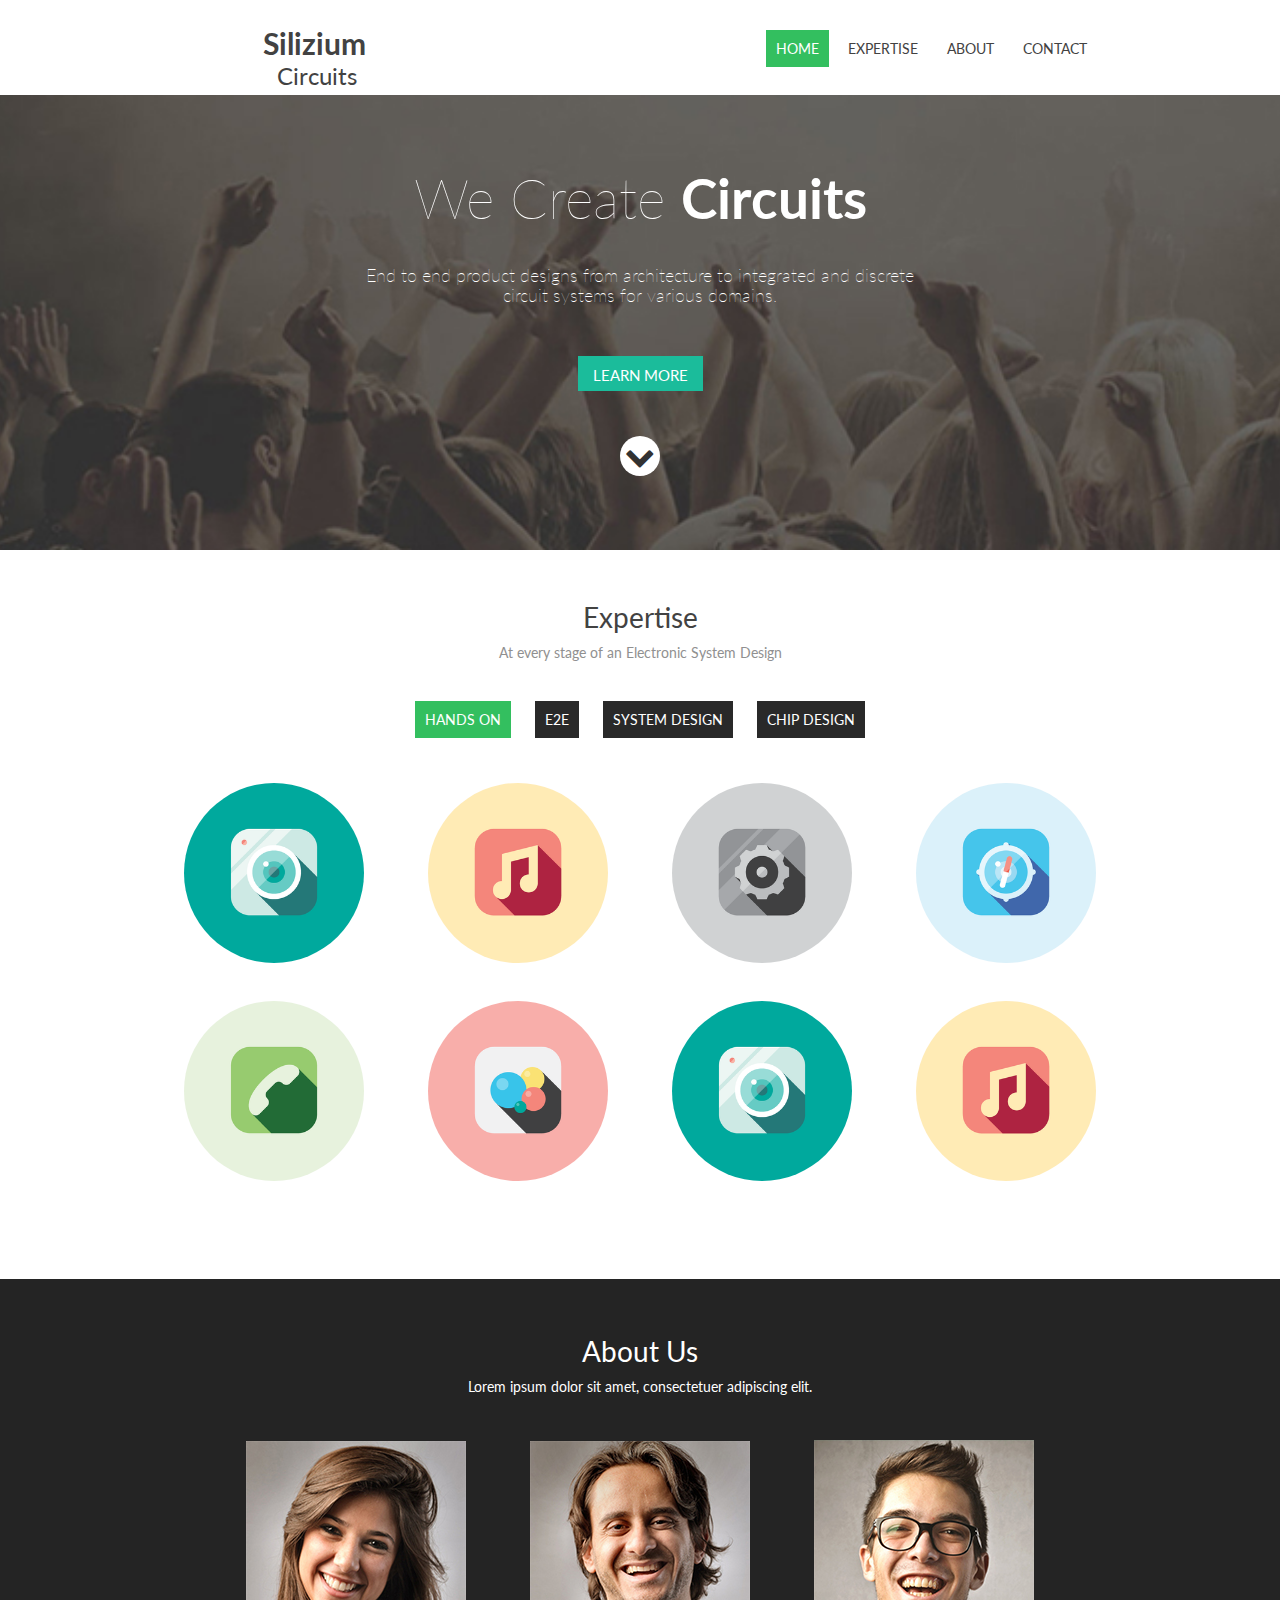
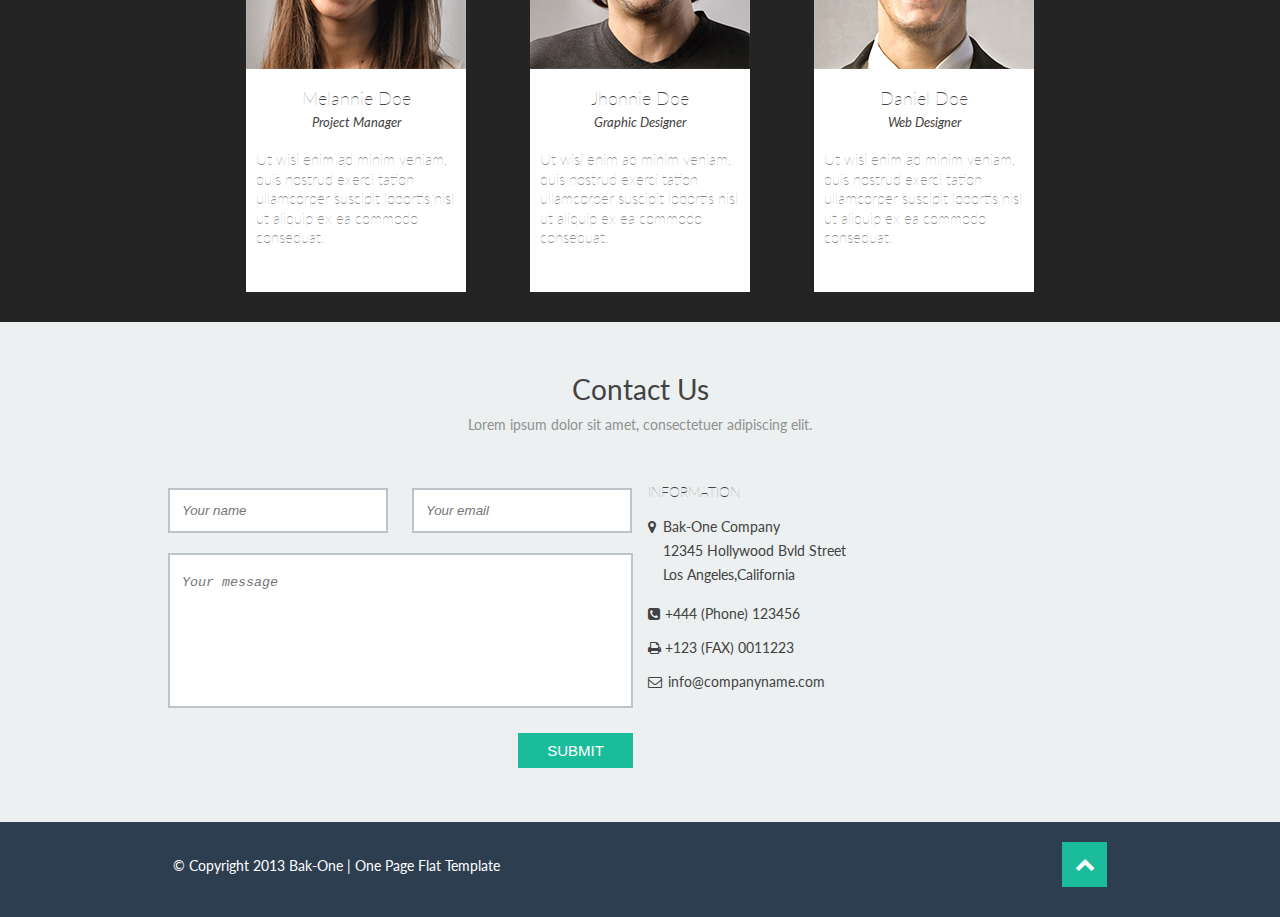
==== index_orig.html @ 0e22db87 "v1" ====
<!DOCTYPE html>
<html lang="en">
  <head>
    <meta charset="utf-8">
    <meta http-equiv="X-UA-Compatible" content="IE=edge">
    <meta name="viewport" content="width=device-width, initial-scale=1">
    <title>Home | Design studio template</title>
    <meta name="description" content="Page-specific description">
    <meta name="keywords" content="Page-specific keywords">
    <link rel="shortcut icon" href="favicon.ico">
    <link rel="shortcut icon" href="static/images/favicons/favicon.png" type="image/x-icon">
    <link rel="apple-touch-icon" href="static/images/favicons/apple-touch-icon.png">
    <link rel="apple-touch-icon-precomposed" href="static/images/favicons/apple-touch-icon-precomposed.png">
    <link href="https://fonts.googleapis.com/css?family=Lato:400,300,700" rel="stylesheet" type="text/css">
    <link rel="stylesheet" href="//netdna.bootstrapcdn.com/font-awesome/4.0.3/css/font-awesome.css">
    <link rel="stylesheet" href="static/css/screen.min.css">
    <link rel="stylesheet" href="static/css/custom.min.css">
  </head>
  <body>
    <!-- $Page header-->
    <header class="page-header js-header">
      <div class="page-header__inner">
        <div class="page-header__logo">
          <h1> Silizium</h1>&nbsp;<span>Circuits</span>
        </div>
        <nav class="page-header__nav js-nav">
          <ul>
            <li><a class="page-header__nav-link js-anchor js-link is-active" href="#home">Home</a></li>
            <li><a class="page-header__nav-link js-anchor js-link" href="#portfolio">Expertise</a></li>
            <li><a class="page-header__nav-link js-anchor js-link" href="#team">About</a></li>
            <li><a class="page-header__nav-link js-anchor js-link" href="#contact">Contact</a></li>
          </ul>
        </nav>
      </div>
    </header>
    <!-- $Promo section-->
    <section class="promo js-jumbo" id="home">
      <h2 class="promo__title">We create <span>Circuits</span></h2>
      <p class="promo__descr">End to end product designs from architecture to integrated and discrete circuit systems for various domains.</p><a class="promo__btn" href="#">Learn more</a><a class="promo__go-next js-anchor" href="#portfolio">Scroll down</a>
    </section>
    <!-- $Portfolio section-->
    <section class="portfolio js-portfolio" id="portfolio">
      <div class="portfolio__inner">
        <h2 class="portfolio__title">Expertise</h2>
        <p class="portfolio__descr">At every stage of an Electronic System Design</p>
        <nav class="portfolio__filter">
          <ul>
            <li class="portfolio__filter-btn is-selected js-filter" data-filter="All">Hands ON</li>
            <li class="portfolio__filter-btn js-filter" data-filter="web">E2E</li>
            <li class="portfolio__filter-btn js-filter" data-filter="graphic">System Design</li>
            <li class="portfolio__filter-btn js-filter" data-filter="flat">Chip Design </li>
          </ul>
        </nav>
        <ul class="portfolio__content">
          <li class="portfolio__item js-item" data-cat="all flat"><a href="#"><img class="portfolio__item-img js-lazy" src="static/images/port1.png" alt="">
              <div class="portfolio__item-caption"><span class="portfolio__item-title">Example title</span><span class="portfolio__item-cat">Flat design</span></div></a></li>
          <li class="portfolio__item js-item" data-cat="all web"><a href="#"><img class="portfolio__item-img js-lazy" src="static/images/port2.png" alt="">
              <div class="portfolio__item-caption"><span class="portfolio__item-title">Example title</span><span class="portfolio__item-cat">Web design</span></div></a></li>
          <li class="portfolio__item js-item" data-cat="all graphic"><a href="#"><img class="portfolio__item-img js-lazy" src="static/images/port3.png" alt="">
              <div class="portfolio__item-caption"><span class="portfolio__item-title">Example title</span><span class="portfolio__item-cat">Graphic design</span></div></a></li>
          <li class="portfolio__item js-item" data-cat="all graphic web"><a href="#"><img class="portfolio__item-img js-lazy" src="static/images/port4.png" alt="">
              <div class="portfolio__item-caption"><span class="portfolio__item-title">Example title</span><span class="portfolio__item-cat">Graphic design</span></div></a></li>
          <li class="portfolio__item js-item" data-cat="all graphic flat"><a href="#"><img class="portfolio__item-img js-lazy" src="static/images/port6.png" alt="">
              <div class="portfolio__item-caption"><span class="portfolio__item-title">Example title</span><span class="portfolio__item-cat">Flat design</span></div></a></li>
          <li class="portfolio__item js-item" data-cat="all web"><a href="#"><img class="portfolio__item-img js-lazy" src="static/images/port5.png" alt="">
              <div class="portfolio__item-caption"><span class="portfolio__item-title">Example title</span><span class="portfolio__item-cat">Web design</span></div></a></li>
          <li class="portfolio__item js-item" data-cat="all flat web"><a href="#"><img class="portfolio__item-img js-lazy" src="static/images/port1.png" alt="">
              <div class="portfolio__item-caption"><span class="portfolio__item-title">Example title</span><span class="portfolio__item-cat">Flat design</span></div></a></li>
          <li class="portfolio__item js-item" data-cat="all web"><a href="#"><img class="portfolio__item-img js-lazy" src="static/images/port2.png" alt="">
              <div class="portfolio__item-caption"><span class="portfolio__item-title">Example title</span><span class="portfolio__item-cat">Web design</span></div></a></li>
        </ul>
      </div>
    </section>
    <!-- $Team section-->
    <section class="team" id="team">
      <div class="team__inner">
        <h2 class="team__title">About us</h2>
        <p class="team__descr">Lorem ipsum dolor sit amet, consectetuer adipiscing elit.</p>
        <div class="team__member"><img src="static/images/ava1.jpg" alt="Melanie Doe">
          <div class="team__member-info">
            <h3 class="team__member-name">Melannie Doe</h3><span class="team__member-role">Project manager</span>
            <p class="team__member-descr">Ut wisi enim ad minim veniam, quis nostrud exerci tation ullamcorper suscipit lobortis nisl ut aliquip ex ea commodo consequat.</p>
          </div>
          <ul class="team__member-soc">
            <li><a class="team__member-icon fb" href="#">My Facebook</a></li>
            <li><a class="team__member-icon tw" href="#">Follow me on twitter</a></li>
            <li><a class="team__member-icon gplus" href="#">My Google+</a></li>
            <li><a class="team__member-icon db" href="#">I am on Dribble</a></li>
          </ul>
        </div>
        <div class="team__member"><img src="static/images/ava2.jpg" alt="Jhonie Doe">
          <div class="team__member-info">
            <h3 class="team__member-name">Jhonnie Doe</h3><span class="team__member-role">Graphic designer</span>
            <p class="team__member-descr">Ut wisi enim ad minim veniam, quis nostrud exerci tation ullamcorper suscipit lobortis nisl ut aliquip ex ea commodo consequat.</p>
          </div>
          <ul class="team__member-soc">
            <li><a class="team__member-icon fb" href="#">My Facebook</a></li>
            <li><a class="team__member-icon tw" href="#">Follow me on twitter</a></li>
            <li><a class="team__member-icon gplus" href="#">My Google+</a></li>
            <li><a class="team__member-icon db" href="#">I am on Dribble</a></li>
          </ul>
        </div>
        <div class="team__member"><img src="static/images/ava3.jpg" alt="Daniel Doe">
          <div class="team__member-info">
            <h3 class="team__member-name">Daniel Doe</h3><span class="team__member-role">Web designer</span>
            <p class="team__member-descr">Ut wisi enim ad minim veniam, quis nostrud exerci tation ullamcorper suscipit lobortis nisl ut aliquip ex ea commodo consequat.</p>
          </div>
          <ul class="team__member-soc">
            <li><a class="team__member-icon fb" href="#">My Facebook</a></li>
            <li><a class="team__member-icon tw" href="#">Follow me on twitter</a></li>
            <li><a class="team__member-icon gplus" href="#">My Google+</a></li>
            <li><a class="team__member-icon db" href="#">I am on Dribble</a></li>
          </ul>
        </div>
      </div>
    </section>
    <!-- $Contact section-->
    <section class="contact" id="contact">
      <div class="contact__inner">
        <h2 class="contact__title">Contact us</h2>
        <p class="contact__descr">Lorem ipsum dolor sit amet, consectetuer adipiscing elit.</p>
        <form class="contact__form" action="#" method="post">
          <input class="contact__form-input" id="name" type="text" name="name" placeholder="Your name">
          <input class="contact__form-input" id="email" type="email" name="email" placeholder="Your email">
          <textarea class="contact__form-tarea" id="message" name="message" placeholder="Your message"></textarea>
          <input class="contact__form-submit" type="submit" value="Submit">
        </form>
        <div class="contact__card vcard">
          <h3 class="contact__card-title">Information</h3>
          <div class="contact__card-item place">
            <div class="fn org">Bak-One Company</div>
            <div class="adr">
              <div class="street-address">12345 Hollywood Bvld Street</div><span class="locality">Los Angeles</span>,<span class="region">California</span>
            </div>
          </div>
          <div class="contact__card-item tel">+444<span class="type">&nbsp;(Phone)&nbsp;</span>123456</div>
          <div class="contact__card-item fax tel">+123<span class="type">&nbsp;(FAX)&nbsp;</span>0011223</div><a class="contact__card-item email" href="#">info@companyname.com</a>
        </div>
      </div>
    </section>
    <!-- $Page footer-->
    <footer class="page-footer">
      <div class="page-footer__inner"><span class="page-footer__copyright">&copy; Copyright 2013 Bak-One | One Page Flat Template</span><a class="page-footer__gotop js-anchor" href="#home">Go to top</a></div>
    </footer>
    <script src="static/js/body.min.js"></script>
  </body>
</html>
---- static/css/screen.min.css ----
html,
body,
div,
span,
applet,
object,
iframe,
h1,
h2,
h3,
h4,
h5,
h6,
p,
blockquote,
pre,
a,
abbr,
acronym,
address,
big,
cite,
code,
del,
dfn,
em,
img,
ins,
kbd,
q,
s,
samp,
small,
strike,
strong,
sub,
sup,
tt,
var,
b,
u,
i,
center,
dl,
dt,
dd,
ol,
ul,
li,
fieldset,
form,
input,
label,
legend,
table,
caption,
tbody,
tfoot,
thead,
tr,
th,
td,
article,
aside,
canvas,
details,
embed,
figure,
figcaption,
footer,
header,
hgroup,
menu,
main,
nav,
output,
ruby,
section,
summary,
time,
mark,
audio,
video {
	margin: 0;
	padding: 0;
	border: 0;
	-webkit-box-sizing: border-box;
	box-sizing: border-box;
}

article,
aside,
details,
figcaption,
figure,
footer,
header,
hgroup,
main,
menu,
nav,
section {
	display: block;
}

nav ol,
nav ul {
	list-style: none;
}

blockquote,
q {
	quotes: none;
}

blockquote:before,
blockquote:after,
q:before,
q:after {
	content: '';
	content: none;
}

table {
	border-collapse: collapse;
	border-spacing: 0;
}

button,
input[type=submit] {
	cursor: pointer;
}

h1 {
	font-size: 42px;
	font-weight: lighter;
}

h2 {
	font-size: 26px;
	font-weight: lighter;
}

h3 {
	font-size: 20px;
	font-weight: lighter;
}

p {
	font-size: 15px;
	font-weight: lighter;
	color: #909090;
}

a {
	font-size: 20px;
	text-decoration: none;
}

html,
body {
	width: 100%;
	height: 100%;
}

body {
	background-color: #fff;
	font-family: "Lato", sans-serif;
	color: #424242;
}

.contact {
	width: 100%;
	min-height: 500px;
	padding: 50px 0;
	background-color: #ecf0f1;
	text-align: left;
}

.contact__inner {
	max-width: 1024px;
	margin: 0 auto;
}

.contact__inner:after {
	content: '';
	display: table;
	clear: both;
}

.contact__title {
	font-size: 28px;
	font-weight: normal;
	margin-bottom: 10px;
	text-transform: capitalize;
	text-align: center;
}

.contact__descr {
	font-size: 14px;
	font-weight: normal;
	margin-bottom: 55px;
	text-align: center;
}

.contact__form {
	display: block;
	float: left;
	max-width: 465px;
	margin: 0 15px 0 40px;
}

.contact__form:after {
	content: '';
	display: table;
	clear: both;
}

.contact__form-input {
	display: inline-block;
	width: 220px;
	height: 45px;
	margin-bottom: 20px;
	padding-left: 12px;
	border: 2px solid #bec3c7;
	font-style: italic;
	color: #999;
}

.contact__form-input:first-of-type {
	margin-right: 20px;
}

.contact__form-tarea {
	display: block;
	-webkit-box-sizing: border-box;
	box-sizing: border-box;
	width: 465px;
	height: 155px;
	margin-bottom: 25px;
	padding: 20px 0 0 12px;
	border: 2px solid #bec3c7;
	font-style: italic;
	color: #999;
	resize: none;
}

.contact__form-submit {
	display: block;
	float: right;
	width: 115px;
	height: 35px;
	text-align: center;
	background-color: #1bbc9b;
	font-size: 15px;
	color: #fff;
	text-transform: uppercase;
	-webkit-transition: all .5s;
	-o-transition: all .5s;
	transition: all .5s;
}

.contact__form-submit:hover {
	background-color: #158f76;
}

.contact__card {
	display: inline-block;
	width: 230px;
	height: 150px;
}

.contact__card-title {
	margin-bottom: 20px;
	font-size: 14px;
	line-height: .5;
	text-transform: uppercase;
}

.contact__card-item {
	position: relative;
	font-size: 14px;
	line-height: 24px;
}

.contact__card-item:before {
	display: block;
	position: absolute;
	top: 0;
	left: 0;
	font-family: FontAwesome;
}

.contact__card-item.place {
	padding-left: 15px;
	margin-bottom: 15px;
}

.contact__card-item.place:before {
	content: "\f041";
}

.contact__card-item.tel {
	padding-left: 17px;
	margin-bottom: 10px;
}

.contact__card-item.tel:before {
	content: "\f098";
}

.contact__card-item.fax:before {
	content: "\f02f";
}

.contact__card-item.email {
	display: inline-block;
	padding-left: 20px;
	font-size: 14px;
	line-height: 24px;
	color: #444;
}

.contact__card-item.email:before {
	content: "\f003";
}

.contact__card-item.email:hover {
	text-decoration: underline;
}

.page-header {
	width: 100%;
	min-height: 95px;
	background-color: #fff;
}

.page-header:after {
	content: '';
	display: table;
	clear: both;
}

.page-header.is-fixed {
	position: fixed;
	top: 0;
	left: 0;
	z-index: 999;
	-webkit-box-shadow: 0 2px 4px 0 #424242;
	box-shadow: 0 2px 4px 0 #424242;
}

.page-header__inner {
	max-width: 1024px;
	margin: 0 auto;
}

.page-header__inner:after {
	content: '';
	display: table;
	clear: both;
}

.page-header__logo {
	float: left;
	height: 60px;
	margin: 25px 0 0 40px;
	padding: 0px 0 0 65px;
	background: url("../images/logo2.png") 0 center no-repeat;
	background-size:50% ;
}

.page-header__logo h1 {
	margin: 0px 0 0 30px;
	font-size: 30px;
	font-weight: bold;
	text-transform: capitalize;
}

.page-header__logo span {
	margin: 0px 0 0 40px;
	font-size: 24px;
	text-transform: capitalize;
}

.page-header__nav {
	float: right;
	margin: 30px 55px 0 0;
	background-color: #fff;
}

.page-header__nav li {
	display: inline-block;
	margin-left: 5px;
}

.page-header__nav-link {
	display: inline-block;
	font-size: 14px;
	text-transform: uppercase;
	padding: 10px;
	-webkit-transition: background-color .2s;
	-o-transition: background-color .2s;
	transition: background-color .2s;
	color: #424242;
}

.page-header__nav-link:hover,
.page-header__nav-link.is-active {
	background-color: #1bbc9b;
	background-color: #33bf5f;
	color: #fff;
}

.page-footer {
	width: 100%;
	min-height: 85px;
	padding-bottom: 30px;
	background-color: #2d3e50;
}

.page-footer__inner {
	max-width: 1024px;
	margin: 0 auto;
}

.page-footer__inner:after {
	content: '';
	display: table;
	clear: both;
}

.page-footer__copyright {
	display: inline-block;
	margin: 35px 0 0 45px;
	font-size: 14px;
	color: #fff;
}

.page-footer__gotop {
	display: block;
	float: right;
	width: 45px;
	height: 45px;
	margin: 20px 45px 0 0;
	font-size: 0;
	text-align: center;
	overflow: hidden;
	background-color: #1bbc9b;
	color: transparent;
	-webkit-transition: all .5s;
	-o-transition: all .5s;
	transition: all .5s;
}

.page-footer__gotop:hover {
	background-color: #158f76;
}

.page-footer__gotop:before {
	font-size: 20px;
	line-height: 45px;
	font-family: FontAwesome;
	content: "\f077";
	color: #fff;
}

.portfolio {
	width: 100%;
	min-height: 680px;
	padding-top: 50px;
	background-color: #fff;
	text-align: center;
}

.portfolio__inner {
	max-width: 1024px;
	margin: 0 auto;
}

.portfolio__inner:after {
	content: '';
	display: table;
	clear: both;
}

.portfolio__title {
	font-size: 28px;
	font-weight: normal;
	margin-bottom: 10px;
}

.portfolio__descr {
	font-size: 14px;
	font-weight: normal;
	margin-bottom: 40px;
}

.portfolio__filter li {
	display: inline-block;
	margin: 0 10px;
	cursor: pointer;
}

.portfolio__filter-btn {
	display: inline-block;
	font-size: 14px;
	text-transform: uppercase;
	padding: 10px;
	color: #fff;
	background-color: #1bbc9b;
	background-color: #292929;
	-webkit-transition: background-color .2s;
	-o-transition: background-color .2s;
	transition: background-color .2s;
}

.portfolio__filter-btn:hover,
.portfolio__filter-btn.is-selected {
	background-color: #158f76;
	background-color: #33bf5f;
}

.portfolio__content {
	margin: 45px auto 60px;
}

.portfolio__item {
	position: relative;
	display: inline-block;
	width: 180px;
	height: 180px;
	margin: 0 30px 35px;
	-webkit-border-radius: 50%;
	border-radius: 50%;
	overflow: hidden;
}

.portfolio__item.is-hidden {
	display: none;
}

.portfolio__item-img {
	display: inline-block;
	height: 100%;
	margin: 0 auto;
}

.portfolio__item-caption {
	visibility: hidden;
	position: absolute;
	width: 100%;
	height: 100%;
	top: 0;
	padding-top: 35px;
	background-color: #1bbc9b;
	background-color: rgba(27, 188, 155, 0.8);
	-webkit-border-radius: 50%;
	border-radius: 50%;
	color: #fff;
	opacity: 0;
	-webkit-transition: all .5s;
	-o-transition: all .5s;
	transition: all .5s;
}

.portfolio__item:hover .portfolio__item-caption {
	opacity: 1;
	visibility: visible;
}

.portfolio__item-title {
	display: block;
	font-size: 18px;
	margin-bottom: 10px;
}

.portfolio__item-title:before {
	content: "\f002";
	-webkit-box-sizing: border-box;
	box-sizing: border-box;
	display: block;
	width: 40px;
	height: 40px;
	-webkit-border-radius: 50%;
	border-radius: 50%;
	margin: 0 auto 20px;
	padding-top: 10px;
	background-color: #cccccc;
	background-color: rgba(0, 0, 0, 0.5);
	font-family: FontAwesome;
	text-align: center;
}

.portfolio__item-cat {
	display: block;
	font-size: 15px;
}

.promo {
	width: 100%;
	min-height: 455px;
	padding: 70px 0;
	background: #323232 url("../images/promo-bg.jpg") center 0 no-repeat;
	background-attachment: fixed;
	background-size: cover;
	text-align: center;
	color: #fff;
}

.promo__inner {
	max-width: 1024px;
	margin: 0 auto;
}

.promo__inner:after {
	content: '';
	display: table;
	clear: both;
}

.promo__title {
	margin-bottom: 35px;
	font-size: 55px;
	text-transform: capitalize;
}

.promo__title span {
	font-weight: bold;
}

.promo__descr {
	max-width: 580px;
	margin: 0 auto 50px;
	font-size: 18px;
	line-height: 1.1;
	color: #fff;
}

.promo__btn {
	display: block;
	width: 125px;
	height: 35px;
	margin: 0 auto 45px;
	padding-top: 10px;
	background-color: #1bbc9b;
	font-size: 15px;
	color: #fff;
	text-transform: uppercase;
	-webkit-transition: all .5s;
	-o-transition: all .5s;
	transition: all .5s;
}

.promo__btn:hover {
	background-color: #158f76;
}

.promo__go-next {
	display: block;
	width: 40px;
	height: 40px;
	margin: 0 auto;
	background-color: #fff;
	-webkit-border-radius: 50%;
	border-radius: 50%;
	font-size: 0;
	color: #323232;
	-webkit-transition: -webkit-transform .5s;
	transition: -webkit-transform .5s;
	-o-transition: transform .5s;
	transition: transform .5s;
	transition: transform .5s, -webkit-transform .5s;
}

.promo__go-next:before {
	font-size: 30px;
	line-height: 40px;
	font-family: FontAwesome;
	content: "\f078";
}

.promo__go-next:hover {
	-webkit-transform: scale(1.2);
	-ms-transform: scale(1.2);
	transform: scale(1.2);
}

.team {
	width: 100%;
	min-height: 640px;
	padding-top: 55px;
	background-color: #16a086;
	background-color: #242424;
	text-align: center;
}

.team__inner {
	max-width: 1024px;
	margin: 0 auto;
}

.team__inner:after {
	content: '';
	display: table;
	clear: both;
}

.team__title {
	font-size: 28px;
	font-weight: normal;
	margin-bottom: 10px;
	color: #fff;
	text-transform: capitalize;
}

.team__descr {
	font-size: 14px;
	font-weight: normal;
	margin-bottom: 45px;
	color: #fff;
}

.team__member {
	display: inline-block;
	position: relative;
	width: 220px;
	margin: 0 30px 30px;
	background-color: #fff;
}

.team__member img {
	width: 100%;
}

.team__member-info {
	display: block;
	width: 100%;
	height: 220px;
	padding: 15px 10px;
}

.team__member-name {
	margin-bottom: 5px;
	font-size: 18px;
}

.team__member-role {
	display: block;
	margin-bottom: 20px;
	font-size: 13px;
	font-style: italic;
	text-transform: capitalize;
}

.team__member-descr {
	text-align: left;
	line-height: 1.3;
}

.team__member-soc {
	display: block;
	position: absolute;
	width: 180px;
	height: 50px;
	top: 95px;
	left: 50%;
	margin-left: -90px;
	background-color: #16a086;
	background-color: rgba(22, 160, 134, 0.8);
	white-space: nowrap;
	overflow: hidden;
	opacity: 0;
	visibility: hidden;
	-webkit-transition: all .5s;
	-o-transition: all .5s;
	transition: all .5s;
}

.team__member:hover .team__member-soc {
	opacity: 1;
	visibility: visible;
}

.team__member-soc li {
	display: inline-block;
}

.team__member-icon {
	display: block;
	width: 45px;
	height: 50px;
	margin-left: -3px;
	color: #fff;
	-webkit-transition: all .3s;
	-o-transition: all .3s;
	transition: all .3s;
	font-size: 0;
}

.team__member-icon:hover {
	color: #c1c1c1;
}

.team__member-icon:before {
	display: block;
	font-family: FontAwesome;
	font-size: 30px;
	line-height: 50px;
}

.team__member-icon.fb:before {
	content: "\f09a";
}

.team__member-icon.linkedin:before {
	content: "\f0e1";
}
.team__member-icon.tw:before {
	content: "\f099";
}

.team__member-icon.gplus:before {
	content: "\f0d5";
}

.team__member-icon.db:before {
	content: "\f17d";
}

@media screen and (max-width: 1000px) {

.portfolio__item {
	width: 170px;
	height: 170px;
	margin: 0 1.5% 35px;
}

.team__member {
	width: 190px;
	margin: 0 20px 30px;
}

}

@media screen and (max-width: 800px) {

.contact__form {
	max-width: 50%;
	margin: 0 2% 0 8%;
}

.contact__form-input {
	width: 100%;
}

.contact__form-tarea {
	width: 100%;
}

.contact__card {
	width: 40%;
}

.page-header__logo {
	margin: 25px 0 0 10px;
}

.page-header__nav {
	margin: 30px 10px 0 0;
}

.portfolio__item {
	width: 190px;
	height: 190px;
	margin: 0 5% 35px;
}

.team__member {
	width: 180px;
	margin: 0 10px 30px;
}

}

@media screen and (max-width: 640px) {

.contact {
	padding: 50px 10px;
}

.contact__form {
	float: none;
	max-width: 90%;
	margin: 0 auto 50px;
}

.contact__card {
	display: block;
	width: 230px;
	margin: 20px auto;
}

.contact__card-title {
	text-align: center;
}

.page-header__logo h1 {
	display: none;
}

.page-header__logo span {
	display: none;
}

.page-header__nav li {
	margin-left: 0;
}

.portfolio {
	padding: 50px 10px;
}

.portfolio__filter li {
	margin: 0 5px;
}

.team {
	padding: 55px 10px;
}

.team__member {
	display: block;
	width: 260px;
	margin: 0 auto 30px;
}

.team__member-info {
	height: auto;
}

.team__member-descr {
	display: none;
}

.team__member-soc {
	width: 260px;
	top: 220px;
	margin-left: -130px;
}

}

@media screen and (max-width: 480px) {

.contact__form-submit {
	float: none;
	margin: 0 auto;
}

.page-header {
	min-height: 50px;
}

.page-header__inner {
	text-align: center;
}

.page-header__logo {
	float: none;
	position: relative;
	display: inline-block;
	margin: 20px auto 10px;
	text-align: left;
}

.page-header__logo h1 {
	display: block;
}

.page-header__logo span {
	display: inline-block;
}

.page-header__nav {
	float: none;
	margin: 10px auto;
	padding-top: 20px;
	text-align: center;
	border-top: 1px solid #eee;
}

.page-header__nav li {
	margin-left: 0;
}

.page-footer {
	padding: 0 10px 30px;
	text-align: center;
}

.page-footer__copyright {
	margin: 35px auto 0;
}

.page-footer__gotop {
	float: none;
	width: 100%;
	margin: 20px auto 0;
}

.portfolio__filter li {
	display: block;
}

}
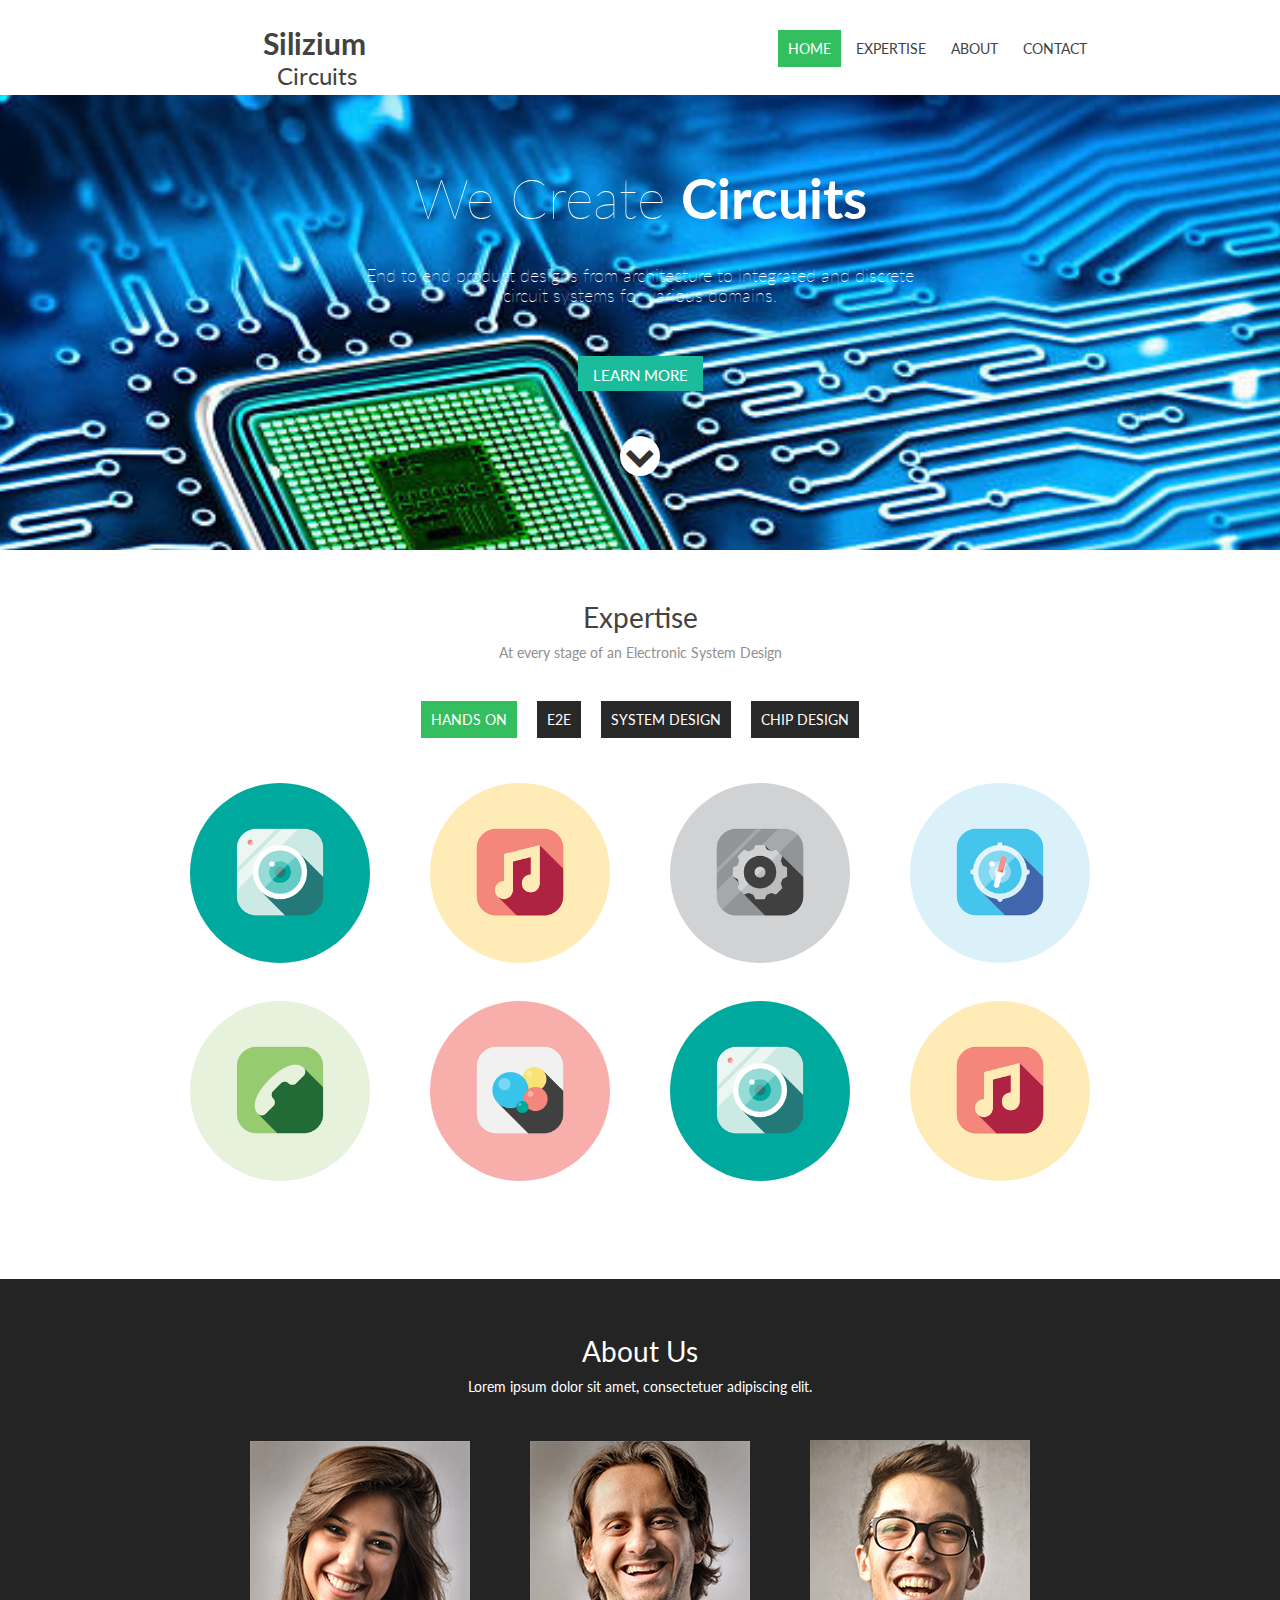
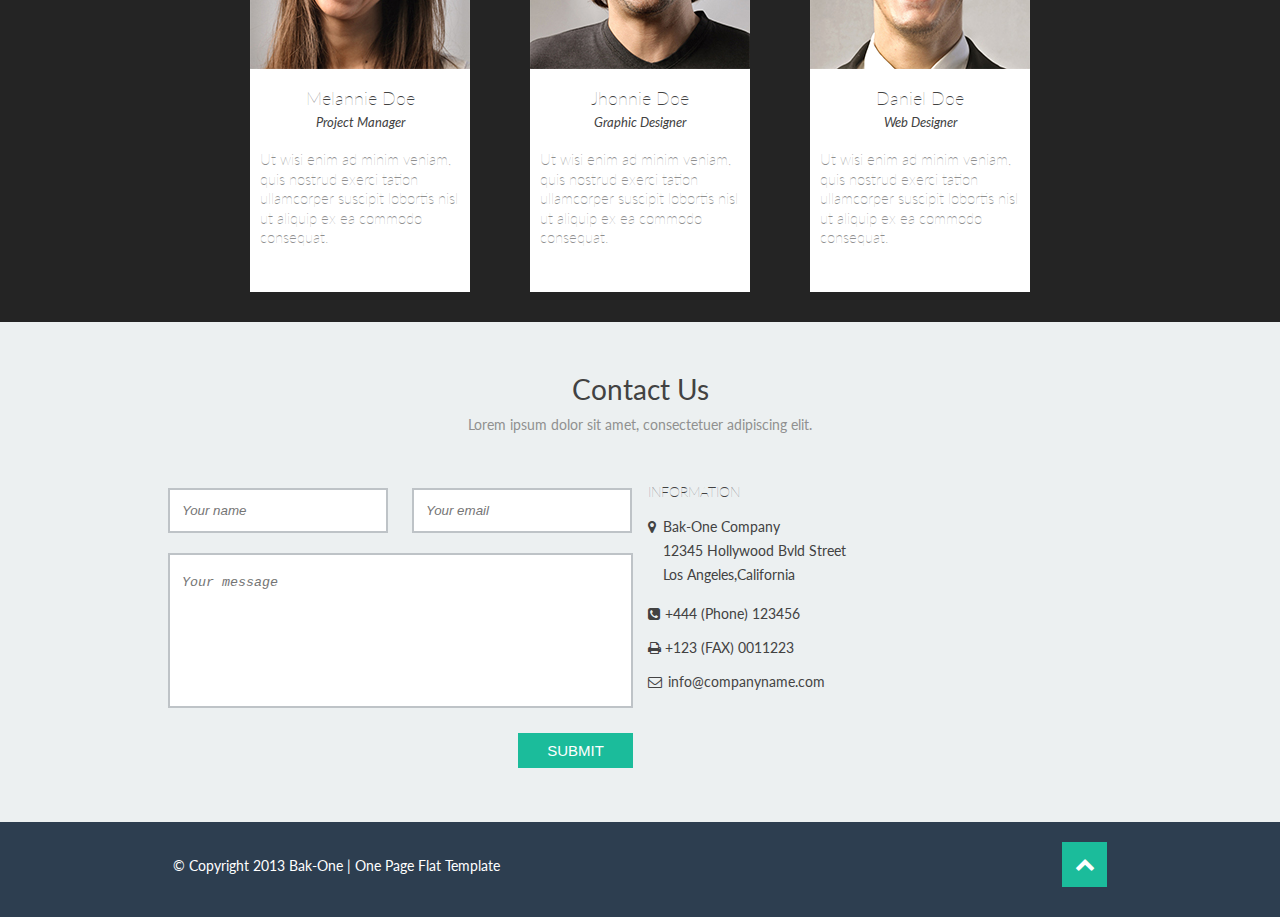
==== commit 9856a21d: "v2" ====
--- a/index_orig.html
+++ b/index_orig.html
@@ -1,147 +1 @@
-<!DOCTYPE html>
-<html lang="en">
-  <head>
-    <meta charset="utf-8">
-    <meta http-equiv="X-UA-Compatible" content="IE=edge">
-    <meta name="viewport" content="width=device-width, initial-scale=1">
-    <title>Home | Design studio template</title>
-    <meta name="description" content="Page-specific description">
-    <meta name="keywords" content="Page-specific keywords">
-    <link rel="shortcut icon" href="favicon.ico">
-    <link rel="shortcut icon" href="static/images/favicons/favicon.png" type="image/x-icon">
-    <link rel="apple-touch-icon" href="static/images/favicons/apple-touch-icon.png">
-    <link rel="apple-touch-icon-precomposed" href="static/images/favicons/apple-touch-icon-precomposed.png">
-    <link href="https://fonts.googleapis.com/css?family=Lato:400,300,700" rel="stylesheet" type="text/css">
-    <link rel="stylesheet" href="//netdna.bootstrapcdn.com/font-awesome/4.0.3/css/font-awesome.css">
-    <link rel="stylesheet" href="static/css/screen.min.css">
-    <link rel="stylesheet" href="static/css/custom.min.css">
-  </head>
-  <body>
-    <!-- $Page header-->
-    <header class="page-header js-header">
-      <div class="page-header__inner">
-        <div class="page-header__logo">
-          <h1> Silizium</h1>&nbsp;<span>Circuits</span>
-        </div>
-        <nav class="page-header__nav js-nav">
-          <ul>
-            <li><a class="page-header__nav-link js-anchor js-link is-active" href="#home">Home</a></li>
-            <li><a class="page-header__nav-link js-anchor js-link" href="#portfolio">Expertise</a></li>
-            <li><a class="page-header__nav-link js-anchor js-link" href="#team">About</a></li>
-            <li><a class="page-header__nav-link js-anchor js-link" href="#contact">Contact</a></li>
-          </ul>
-        </nav>
-      </div>
-    </header>
-    <!-- $Promo section-->
-    <section class="promo js-jumbo" id="home">
-      <h2 class="promo__title">We create <span>Circuits</span></h2>
-      <p class="promo__descr">End to end product designs from architecture to integrated and discrete circuit systems for various domains.</p><a class="promo__btn" href="#">Learn more</a><a class="promo__go-next js-anchor" href="#portfolio">Scroll down</a>
-    </section>
-    <!-- $Portfolio section-->
-    <section class="portfolio js-portfolio" id="portfolio">
-      <div class="portfolio__inner">
-        <h2 class="portfolio__title">Expertise</h2>
-        <p class="portfolio__descr">At every stage of an Electronic System Design</p>
-        <nav class="portfolio__filter">
-          <ul>
-            <li class="portfolio__filter-btn is-selected js-filter" data-filter="All">Hands ON</li>
-            <li class="portfolio__filter-btn js-filter" data-filter="web">E2E</li>
-            <li class="portfolio__filter-btn js-filter" data-filter="graphic">System Design</li>
-            <li class="portfolio__filter-btn js-filter" data-filter="flat">Chip Design </li>
-          </ul>
-        </nav>
-        <ul class="portfolio__content">
-          <li class="portfolio__item js-item" data-cat="all flat"><a href="#"><img class="portfolio__item-img js-lazy" src="static/images/port1.png" alt="">
-              <div class="portfolio__item-caption"><span class="portfolio__item-title">Example title</span><span class="portfolio__item-cat">Flat design</span></div></a></li>
-          <li class="portfolio__item js-item" data-cat="all web"><a href="#"><img class="portfolio__item-img js-lazy" src="static/images/port2.png" alt="">
-              <div class="portfolio__item-caption"><span class="portfolio__item-title">Example title</span><span class="portfolio__item-cat">Web design</span></div></a></li>
-          <li class="portfolio__item js-item" data-cat="all graphic"><a href="#"><img class="portfolio__item-img js-lazy" src="static/images/port3.png" alt="">
-              <div class="portfolio__item-caption"><span class="portfolio__item-title">Example title</span><span class="portfolio__item-cat">Graphic design</span></div></a></li>
-          <li class="portfolio__item js-item" data-cat="all graphic web"><a href="#"><img class="portfolio__item-img js-lazy" src="static/images/port4.png" alt="">
-              <div class="portfolio__item-caption"><span class="portfolio__item-title">Example title</span><span class="portfolio__item-cat">Graphic design</span></div></a></li>
-          <li class="portfolio__item js-item" data-cat="all graphic flat"><a href="#"><img class="portfolio__item-img js-lazy" src="static/images/port6.png" alt="">
-              <div class="portfolio__item-caption"><span class="portfolio__item-title">Example title</span><span class="portfolio__item-cat">Flat design</span></div></a></li>
-          <li class="portfolio__item js-item" data-cat="all web"><a href="#"><img class="portfolio__item-img js-lazy" src="static/images/port5.png" alt="">
-              <div class="portfolio__item-caption"><span class="portfolio__item-title">Example title</span><span class="portfolio__item-cat">Web design</span></div></a></li>
-          <li class="portfolio__item js-item" data-cat="all flat web"><a href="#"><img class="portfolio__item-img js-lazy" src="static/images/port1.png" alt="">
-              <div class="portfolio__item-caption"><span class="portfolio__item-title">Example title</span><span class="portfolio__item-cat">Flat design</span></div></a></li>
-          <li class="portfolio__item js-item" data-cat="all web"><a href="#"><img class="portfolio__item-img js-lazy" src="static/images/port2.png" alt="">
-              <div class="portfolio__item-caption"><span class="portfolio__item-title">Example title</span><span class="portfolio__item-cat">Web design</span></div></a></li>
-        </ul>
-      </div>
-    </section>
-    <!-- $Team section-->
-    <section class="team" id="team">
-      <div class="team__inner">
-        <h2 class="team__title">About us</h2>
-        <p class="team__descr">Lorem ipsum dolor sit amet, consectetuer adipiscing elit.</p>
-        <div class="team__member"><img src="static/images/ava1.jpg" alt="Melanie Doe">
-          <div class="team__member-info">
-            <h3 class="team__member-name">Melannie Doe</h3><span class="team__member-role">Project manager</span>
-            <p class="team__member-descr">Ut wisi enim ad minim veniam, quis nostrud exerci tation ullamcorper suscipit lobortis nisl ut aliquip ex ea commodo consequat.</p>
-          </div>
-          <ul class="team__member-soc">
-            <li><a class="team__member-icon fb" href="#">My Facebook</a></li>
-            <li><a class="team__member-icon tw" href="#">Follow me on twitter</a></li>
-            <li><a class="team__member-icon gplus" href="#">My Google+</a></li>
-            <li><a class="team__member-icon db" href="#">I am on Dribble</a></li>
-          </ul>
-        </div>
-        <div class="team__member"><img src="static/images/ava2.jpg" alt="Jhonie Doe">
-          <div class="team__member-info">
-            <h3 class="team__member-name">Jhonnie Doe</h3><span class="team__member-role">Graphic designer</span>
-            <p class="team__member-descr">Ut wisi enim ad minim veniam, quis nostrud exerci tation ullamcorper suscipit lobortis nisl ut aliquip ex ea commodo consequat.</p>
-          </div>
-          <ul class="team__member-soc">
-            <li><a class="team__member-icon fb" href="#">My Facebook</a></li>
-            <li><a class="team__member-icon tw" href="#">Follow me on twitter</a></li>
-            <li><a class="team__member-icon gplus" href="#">My Google+</a></li>
-            <li><a class="team__member-icon db" href="#">I am on Dribble</a></li>
-          </ul>
-        </div>
-        <div class="team__member"><img src="static/images/ava3.jpg" alt="Daniel Doe">
-          <div class="team__member-info">
-            <h3 class="team__member-name">Daniel Doe</h3><span class="team__member-role">Web designer</span>
-            <p class="team__member-descr">Ut wisi enim ad minim veniam, quis nostrud exerci tation ullamcorper suscipit lobortis nisl ut aliquip ex ea commodo consequat.</p>
-          </div>
-          <ul class="team__member-soc">
-            <li><a class="team__member-icon fb" href="#">My Facebook</a></li>
-            <li><a class="team__member-icon tw" href="#">Follow me on twitter</a></li>
-            <li><a class="team__member-icon gplus" href="#">My Google+</a></li>
-            <li><a class="team__member-icon db" href="#">I am on Dribble</a></li>
-          </ul>
-        </div>
-      </div>
-    </section>
-    <!-- $Contact section-->
-    <section class="contact" id="contact">
-      <div class="contact__inner">
-        <h2 class="contact__title">Contact us</h2>
-        <p class="contact__descr">Lorem ipsum dolor sit amet, consectetuer adipiscing elit.</p>
-        <form class="contact__form" action="#" method="post">
-          <input class="contact__form-input" id="name" type="text" name="name" placeholder="Your name">
-          <input class="contact__form-input" id="email" type="email" name="email" placeholder="Your email">
-          <textarea class="contact__form-tarea" id="message" name="message" placeholder="Your message"></textarea>
-          <input class="contact__form-submit" type="submit" value="Submit">
-        </form>
-        <div class="contact__card vcard">
-          <h3 class="contact__card-title">Information</h3>
-          <div class="contact__card-item place">
-            <div class="fn org">Bak-One Company</div>
-            <div class="adr">
-              <div class="street-address">12345 Hollywood Bvld Street</div><span class="locality">Los Angeles</span>,<span class="region">California</span>
-            </div>
-          </div>
-          <div class="contact__card-item tel">+444<span class="type">&nbsp;(Phone)&nbsp;</span>123456</div>
-          <div class="contact__card-item fax tel">+123<span class="type">&nbsp;(FAX)&nbsp;</span>0011223</div><a class="contact__card-item email" href="#">info@companyname.com</a>
-        </div>
-      </div>
-    </section>
-    <!-- $Page footer-->
-    <footer class="page-footer">
-      <div class="page-footer__inner"><span class="page-footer__copyright">&copy; Copyright 2013 Bak-One | One Page Flat Template</span><a class="page-footer__gotop js-anchor" href="#home">Go to top</a></div>
-    </footer>
-    <script src="static/js/body.min.js"></script>
-  </body>
-</html>
+<!DOCTYPE html><html lang="en"><head><meta charset="utf-8"><meta http-equiv="X-UA-Compatible" content="IE=edge"><meta name="viewport" content="width=device-width,initial-scale=1"><title>Home | Design studio template</title><meta name="description" content="Page-specific description"><meta name="keywords" content="Page-specific keywords"><link rel="shortcut icon" href="favicon.ico"><link rel="shortcut icon" href="static/images/favicons/favicon.png" type="image/x-icon"><link rel="apple-touch-icon" href="static/images/favicons/apple-touch-icon.png"><link rel="apple-touch-icon-precomposed" href="static/images/favicons/apple-touch-icon-precomposed.png"><link href="https://fonts.googleapis.com/css?family=Lato:400,300,700" rel="stylesheet" type="text/css"><link rel="stylesheet" href="//netdna.bootstrapcdn.com/font-awesome/4.0.3/css/font-awesome.css"><link rel="stylesheet" href="static/css/screen.min.css"><link rel="stylesheet" href="static/css/custom.min.css"></head><body><!-- $Page header--><header class="page-header js-header"><div class="page-header__inner"><div class="page-header__logo"><h1>Silizium</h1>&nbsp;<span>Circuits</span></div><nav class="page-header__nav js-nav"><ul><li><a class="page-header__nav-link js-anchor js-link is-active" href="#home">Home</a></li><li><a class="page-header__nav-link js-anchor js-link" href="#portfolio">Expertise</a></li><li><a class="page-header__nav-link js-anchor js-link" href="#team">About</a></li><li><a class="page-header__nav-link js-anchor js-link" href="#contact">Contact</a></li></ul></nav></div></header><!-- $Promo section--><section class="promo js-jumbo" id="home"><h2 class="promo__title">We create <span>Circuits</span></h2><p class="promo__descr">End to end product designs from architecture to integrated and discrete circuit systems for various domains.</p><a class="promo__btn" href="#">Learn more</a><a class="promo__go-next js-anchor" href="#portfolio">Scroll down</a></section><!-- $Portfolio section--><section class="portfolio js-portfolio" id="portfolio"><div class="portfolio__inner"><h2 class="portfolio__title">Expertise</h2><p class="portfolio__descr">At every stage of an Electronic System Design</p><nav class="portfolio__filter"><ul><li class="portfolio__filter-btn is-selected js-filter" data-filter="All">Hands ON</li><li class="portfolio__filter-btn js-filter" data-filter="web">E2E</li><li class="portfolio__filter-btn js-filter" data-filter="graphic">System Design</li><li class="portfolio__filter-btn js-filter" data-filter="flat">Chip Design</li></ul></nav><ul class="portfolio__content"><li class="portfolio__item js-item" data-cat="all flat"><a href="#"><img class="portfolio__item-img js-lazy" src="static/images/port1.png" alt=""><div class="portfolio__item-caption"><span class="portfolio__item-title">Example title</span><span class="portfolio__item-cat">Flat design</span></div></a></li><li class="portfolio__item js-item" data-cat="all web"><a href="#"><img class="portfolio__item-img js-lazy" src="static/images/port2.png" alt=""><div class="portfolio__item-caption"><span class="portfolio__item-title">Example title</span><span class="portfolio__item-cat">Web design</span></div></a></li><li class="portfolio__item js-item" data-cat="all graphic"><a href="#"><img class="portfolio__item-img js-lazy" src="static/images/port3.png" alt=""><div class="portfolio__item-caption"><span class="portfolio__item-title">Example title</span><span class="portfolio__item-cat">Graphic design</span></div></a></li><li class="portfolio__item js-item" data-cat="all graphic web"><a href="#"><img class="portfolio__item-img js-lazy" src="static/images/port4.png" alt=""><div class="portfolio__item-caption"><span class="portfolio__item-title">Example title</span><span class="portfolio__item-cat">Graphic design</span></div></a></li><li class="portfolio__item js-item" data-cat="all graphic flat"><a href="#"><img class="portfolio__item-img js-lazy" src="static/images/port6.png" alt=""><div class="portfolio__item-caption"><span class="portfolio__item-title">Example title</span><span class="portfolio__item-cat">Flat design</span></div></a></li><li class="portfolio__item js-item" data-cat="all web"><a href="#"><img class="portfolio__item-img js-lazy" src="static/images/port5.png" alt=""><div class="portfolio__item-caption"><span class="portfolio__item-title">Example title</span><span class="portfolio__item-cat">Web design</span></div></a></li><li class="portfolio__item js-item" data-cat="all flat web"><a href="#"><img class="portfolio__item-img js-lazy" src="static/images/port1.png" alt=""><div class="portfolio__item-caption"><span class="portfolio__item-title">Example title</span><span class="portfolio__item-cat">Flat design</span></div></a></li><li class="portfolio__item js-item" data-cat="all web"><a href="#"><img class="portfolio__item-img js-lazy" src="static/images/port2.png" alt=""><div class="portfolio__item-caption"><span class="portfolio__item-title">Example title</span><span class="portfolio__item-cat">Web design</span></div></a></li></ul></div></section><!-- $Team section--><section class="team" id="team"><div class="team__inner"><h2 class="team__title">About us</h2><p class="team__descr">Lorem ipsum dolor sit amet, consectetuer adipiscing elit.</p><div class="team__member"><img src="static/images/ava1.jpg" alt="Melanie Doe"><div class="team__member-info"><h3 class="team__member-name">Melannie Doe</h3><span class="team__member-role">Project manager</span><p class="team__member-descr">Ut wisi enim ad minim veniam, quis nostrud exerci tation ullamcorper suscipit lobortis nisl ut aliquip ex ea commodo consequat.</p></div><ul class="team__member-soc"><li><a class="team__member-icon fb" href="#">My Facebook</a></li><li><a class="team__member-icon tw" href="#">Follow me on twitter</a></li><li><a class="team__member-icon gplus" href="#">My Google+</a></li><li><a class="team__member-icon db" href="#">I am on Dribble</a></li></ul></div><div class="team__member"><img src="static/images/ava2.jpg" alt="Jhonie Doe"><div class="team__member-info"><h3 class="team__member-name">Jhonnie Doe</h3><span class="team__member-role">Graphic designer</span><p class="team__member-descr">Ut wisi enim ad minim veniam, quis nostrud exerci tation ullamcorper suscipit lobortis nisl ut aliquip ex ea commodo consequat.</p></div><ul class="team__member-soc"><li><a class="team__member-icon fb" href="#">My Facebook</a></li><li><a class="team__member-icon tw" href="#">Follow me on twitter</a></li><li><a class="team__member-icon gplus" href="#">My Google+</a></li><li><a class="team__member-icon db" href="#">I am on Dribble</a></li></ul></div><div class="team__member"><img src="static/images/ava3.jpg" alt="Daniel Doe"><div class="team__member-info"><h3 class="team__member-name">Daniel Doe</h3><span class="team__member-role">Web designer</span><p class="team__member-descr">Ut wisi enim ad minim veniam, quis nostrud exerci tation ullamcorper suscipit lobortis nisl ut aliquip ex ea commodo consequat.</p></div><ul class="team__member-soc"><li><a class="team__member-icon fb" href="#">My Facebook</a></li><li><a class="team__member-icon tw" href="#">Follow me on twitter</a></li><li><a class="team__member-icon gplus" href="#">My Google+</a></li><li><a class="team__member-icon db" href="#">I am on Dribble</a></li></ul></div></div></section><!-- $Contact section--><section class="contact" id="contact"><div class="contact__inner"><h2 class="contact__title">Contact us</h2><p class="contact__descr">Lorem ipsum dolor sit amet, consectetuer adipiscing elit.</p><form class="contact__form" action="#" method="post"><input class="contact__form-input" id="name" type="text" name="name" placeholder="Your name"> <input class="contact__form-input" id="email" type="email" name="email" placeholder="Your email"> <textarea class="contact__form-tarea" id="message" name="message" placeholder="Your message"></textarea> <input class="contact__form-submit" type="submit" value="Submit"></form><div class="contact__card vcard"><h3 class="contact__card-title">Information</h3><div class="contact__card-item place"><div class="fn org">Bak-One Company</div><div class="adr"><div class="street-address">12345 Hollywood Bvld Street</div><span class="locality">Los Angeles</span>,<span class="region">California</span></div></div><div class="contact__card-item tel">+444<span class="type">&nbsp;(Phone)&nbsp;</span>123456</div><div class="contact__card-item fax tel">+123<span class="type">&nbsp;(FAX)&nbsp;</span>0011223</div><a class="contact__card-item email" href="#">info@companyname.com</a></div></div></section><!-- $Page footer--><footer class="page-footer"><div class="page-footer__inner"><span class="page-footer__copyright">&copy; Copyright 2013 Bak-One | One Page Flat Template</span><a class="page-footer__gotop js-anchor" href="#home">Go to top</a></div></footer><script src="static/js/body.min.js"></script></body></html>--- a/static/css/screen.min.css
+++ b/static/css/screen.min.css
@@ -602,6 +602,7 @@
 	min-height: 455px;
 	padding: 70px 0;
 	background: #323232 url("../images/promo-bg.jpg") center 0 no-repeat;
+	background: #323232 url("../images/sample3.jpg") center 0 no-repeat;
 	background-attachment: fixed;
 	background-size: cover;
 	text-align: center;
